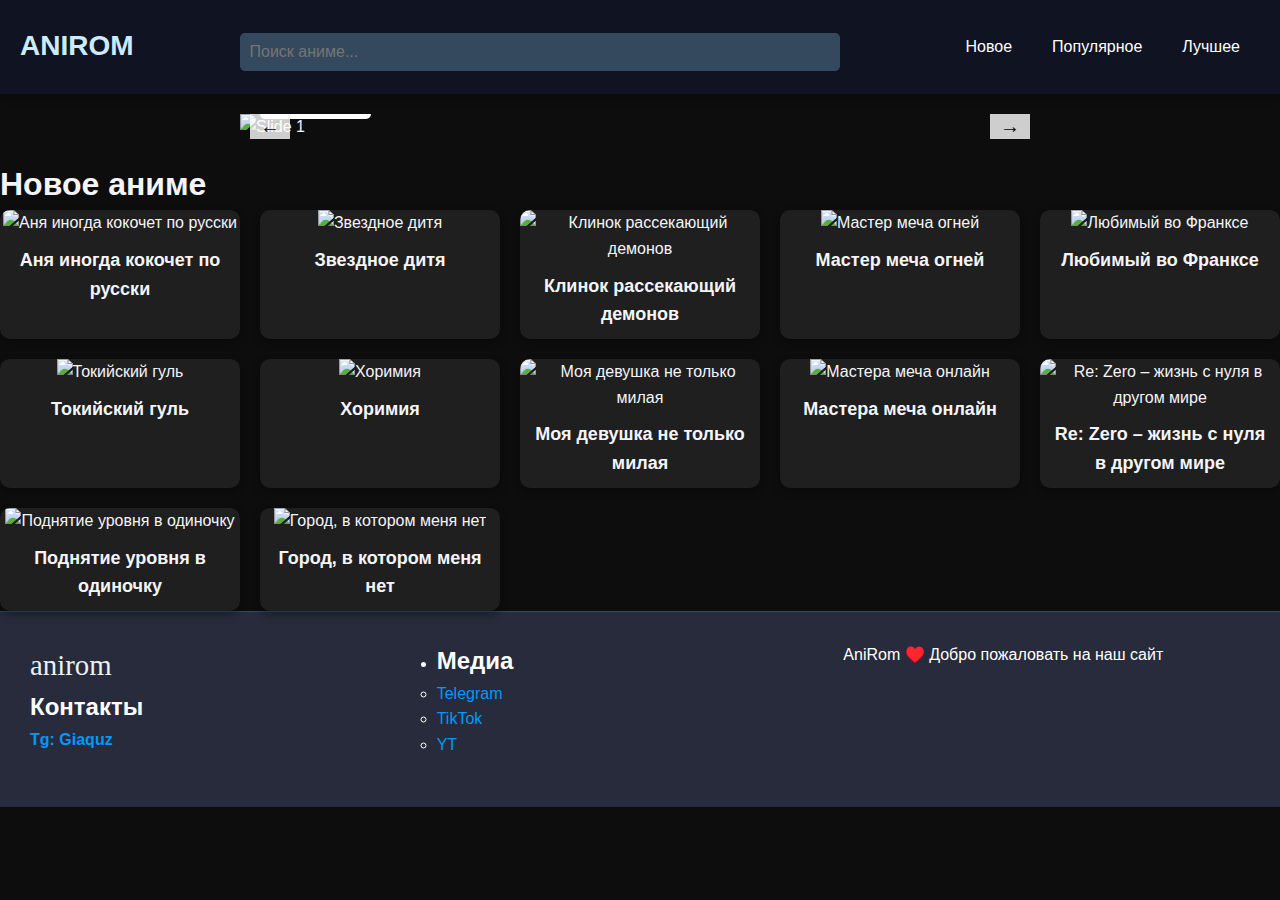
==== index.html @ 2cd1ccc6 "Add files via upload" ====
<!DOCTYPE html>
<html lang="en">
<head>
    <meta charset="UTF-8">
    <meta name="viewport" content="width=device-width, initial-scale=1.0">
    <title>Главная - Аниме</title>
    <link rel="stylesheet" href="style.css">
    <script src="https://code.jquery.com/jquery-3.6.0.min.js"></script>
</head>
<body>
    <header>
        <a class="logo" href="index.html">AniRom</a>
        <input type="text" id="search" placeholder="Поиск аниме..." onkeyup="searchAnime()">
    <nav class="navbar">
        <ul class="nav-list">
            <li class="nav-item"><a href="index.html">Новое</a></li>
            <li class="nav-item"><a href="famous.html">Популярное</a></li>
            <li class="nav-item"><a href="best.html">Лучшее</a></li>
        </ul>
    </nav>
                <!-- Бургер-кнопка для мобильных устройств -->
                <button id="burgerButton" class="burger-button" aria-label="Открыть меню">
                    <span></span>
                    <span></span>
                    <span></span>
                </button>
    </header>
    
        
        <!-- Боковая панель меню -->
        
    

    <div class="carousel">
        <div class="carousel__track-container">
            <div class="carousel__track">
                <div class="carousel__slide">
                    <img src="images/anya_image1.webp" alt="Slide 1">
                    <div class="carousel__info">
                        <h3>Аня иногда кокочет по русски</h3>
                        <a href="anime.html?id=1" class="watch-button">Смотреть</a>
                    </div>
                </div>
                <div class="carousel__slide">
                    <img src="images/star_child.jpg" alt="Slide 2">
                    <div class="carousel__info">
                        <h3>Звездное дитя</h3>
                        <a href="anime.html?id=2" class="watch-button">Смотреть</a>
                    </div>
                </div>
                <div class="carousel__slide">
                    <img src="images/demon_slayer.jpg" alt="Slide 2">
                    <div class="carousel__info">
                        <h3>Клинок рассекающий демонов</h3>
                        <a href="anime.html?id=3" class="watch-button">Смотреть</a>
                    </div>
                </div>
                <div class="carousel__slide">
                    <img src="images/sword_master.jpeg" alt="Slide 2">
                    <div class="carousel__info">
                        <h3>Мастер меча огней</h3>
                        <a href="anime.html?id=4" class="watch-button">Смотреть</a>
                    </div>
                </div>
                <div class="carousel__slide">
                    <img src="images/frankse.jpg" alt="Slide 2">
                    <div class="carousel__info">
                        <h3>Любимый во Франксе</h3>
                        <a href="anime.html?id=5" class="watch-button">Смотреть</a>
                    </div>
                </div>
                <!-- Добавьте больше слайдов по аналогии -->
            </div>
        </div>
        <button class="carousel-button carousel-button--prev">←</button>
        <button class="carousel-button carousel-button--next">→</button>
    </div>
    
    <main>
        <h1>Новое аниме</h1>
        <div class="anime-grid" id="animeGrid">
            <!-- Карточки с аниме будут добавлены через JavaScript -->
        </div>
    </main>

    <footer class="footer">
        <div class="footer__addr">
            <h1 class="footer__logo">AniRom</h1>
            <h2>Контакты</h2>
            <h3>Tg: Giaquz</h3>
        </div>
    
        <ul class="footer__nav">
            <li class="nav__item">
                <h2 class="nav__title">Медиа</h2>
                <ul class="nav__ul">
                    <li><a href="#">Telegram</a></li>
                    <li><a href="#">TikTok</a></li>
                    <li><a href="#">YT</a></li>
                </ul>
            </li>
        </ul>
    
        <div class="legal__links">
            <span>AniRom <span class="heart">♥️</span> Добро пожаловать на наш сайт</span>
        </div>
    </footer>

    <script src="script.js"></script>
</body>
</html>
---- style.css ----
/* Основные стили для всей страницы */
* {
    margin: 0;
    padding: 0;
    box-sizing: border-box;
}

body {
    font-family: 'Arial', sans-serif;
    background-color: #0d0d0d; /* Темный фон для улучшения контраста */
    color: #f4f4f9;
    line-height: 1.6;
}

/* Заголовок и поиск */
header {
    display: flex;
    justify-content: space-between;
    align-items: center;
    background-color: #101422;
    padding: 20px;
    box-shadow: 0 4px 8px rgba(0, 0, 0, 0.2);
}

.logo {
    text-transform: uppercase;
    font-size: 28px;
    font-weight: bold;
    color: #ccebfd;
    text-decoration: none;
}

header input[type="text"] {
    padding: 10px;
    width: 60%;
    max-width: 600px;
    border: none;
    border-radius: 5px;
    font-size: 16px;
    background-color: #34495e;
    color: #f4f4f9;
    margin-top: 10px;
    transition: background-color 0.3s ease;
}

header input[type="text"]:focus {
    background-color: #2c3e50;
    outline: none;
}

/* Стили каруселей */
.carousel {
    position: relative;
    overflow: hidden;
    width: 100%;
    max-width: 800px; /* Максимальная ширина карусели */
    margin: 20px auto; /* Центрируем карусель */
}
.carousel__track-container {
    position: relative;
    width: 100%;
    overflow: hidden; /* Скрытие лишних частей слайдов */
}

.carousel__track {
    display: flex;
    transition: transform 0.3s ease-in-out; /* Плавный переход при смене слайдов */
}

.carousel__slide {
    min-width: 100%; /* Каждый слайд занимает 100% ширины карусели */
    box-sizing: border-box;
    position: relative;
}

.carousel__slide img {
    width: 100%; /* Изображение растягивается на всю ширину слайда */
    height: auto; /* Высота будет пропорциональна ширине */
    max-height: 400px; /* Ограничиваем максимальную высоту изображения */
    object-fit: cover; /* Обеспечиваем обрезку изображения для сохранения пропорций */
}

.carousel__info {
    position: absolute;
    bottom: 20px;
    left: 20px;
    color: #fff;
}

.watch-button {
    padding: 10px 20px;
    background-color: #ffffff;
    color: #ff0000;
    text-decoration: none;
    border-radius: 5px;
    margin-top: 10px;
    display: inline-block;
}

/* Кнопки карусели */
.carousel-button {
    position: absolute;
    top: 50%;
    transform: translateY(-50%);
    background-color: rgba(0, 0, 0, 0.6);
    color: rgb(0, 0, 0);
    padding: 10px 15px;
    border: none;
    border-radius: 5px;
    cursor: pointer;
    z-index: 10;
    font-size: 20px;
}

.carousel-button:hover {
    background-color: rgba(0, 0, 0, 0.8);
}

.carousel-button--prev {
    left: 10px;
}

.carousel-button--next {
    right: 10px;
}


#menuButton {
    font-size: 24px;
    margin: 10px;
    cursor: pointer;
}

.sidebar-open #sidebar {
    left: 0;
}

.carousel img {
    width: 100%;
    display: block;
}

.carousel-buttons {
    position: absolute;
    top: 50%;
    left: 0;
    right: 0;
    display: flex;
    justify-content: space-between;
    transform: translateY(-50%);
}

.carousel-button {
    background-color: rgba(255, 255, 255, 0.8);
    border: none;
    padding: 10px;
    cursor: pointer;
    transition: background-color 0.3s;
}

.carousel-button:hover {
    background-color: rgba(255, 255, 255, 1);
}

/* Сетка аниме */
.anime-grid {
    display: grid;
    grid-template-columns: repeat(auto-fill, minmax(220px, 1fr));
    gap: 20px;
}

/* Карточки аниме */
.anime-card {
    background-color: #1f1f1f;
    border-radius: 10px;
    box-shadow: 0 4px 8px rgba(0, 0, 0, 0.3);
    overflow: hidden;
    text-align: center;
    cursor: pointer;
    transition: transform 0.3s, box-shadow 0.3s;
}

.anime-card:hover {
    transform: scale(1.05);
    box-shadow: 0 8px 16px rgba(0, 0, 0, 0.5);
}

.anime-card img {
    width: 100%;
    height: 300px;
    object-fit: cover;
    transition: filter 0.3s ease;
}

.anime-card img:hover {
    filter: brightness(90%);
}

.anime-card h3 {
    padding: 10px;
    font-size: 18px;
    color: #f4f4f9;
}

/* Страница информации об аниме */
.anime-info {
    display: flex;
    flex-direction: column;
    align-items: center;
    text-align: center;
    margin: 20px auto;
    max-width: 800px;
}

.anime-info img {
    width: 100%;
    max-width: 500px;
    border-radius: 10px;
    box-shadow: 0 4px 12px rgba(0, 0, 0, 0.4);
    margin-bottom: 20px;
}

.anime-info p {
    font-size: 16px;
    line-height: 1.6;
    color: #ddd;
    margin-bottom: 20px;
}

/* Список серий */
#episodeList {
    display: flex;
    flex-wrap: wrap;
    justify-content: center;
    gap: 10px;
}

#episodeList button {
    background-color: #f39c12;
    border: none;
    color: #fff;
    padding: 10px 15px;
    font-size: 14px;
    border-radius: 5px;
    cursor: pointer;
    transition: background-color 0.3s;
}

#episodeList button:hover {
    background-color: #e67e22;
}

/* Подвал */
.footer {
    display: flex;
    flex-direction: row;
    justify-content: space-between;
    padding: 30px;
    color: #ffffff;
    background-color: #272B3B;
    border-top: 1px solid #34495e;
    flex-wrap: wrap;
}

.footer > * {
    flex: 1 1 200px;
    margin-bottom: 20px;
}

.footer__logo {
    font-family: 'Pacifico', cursive;
    font-weight: 100;
    text-transform: lowercase;
    font-size: 1.8rem;
    color: #ecf0f1;
}

.footeraddr h2, .footernav h2 {
    font-size: 18px;
    font-weight: 100;
    color: #ecf0f1;
}

.footer__addr h3 {
    font-size: 16px;
    color: #0099ff;
}

.footer__nav a {
    color: #0099ff;
    text-decoration: none;
    margin: 5px 0;
}

.footer__nav a:hover {
    text-decoration: underline;
}


/* Меню */
.menu__list {
    display: flex;
    list-style: none;
    padding: 0; /* Убираем отступы */
    margin: 0; /* Убираем отступы */
}

.menu__list-item {
    margin-right: 20px;
}

.menu__list-link {
    padding: 10px 20px;
    font-size: 20px;
    color: #00bbff;
    cursor: pointer;
    transition: all 0.3s;
}

.menu__list-link:hover {
    color: #f39c12;
}
.menulist-item{
    margin-right: 20px;
    padding: 10px 20px;
    font-size: 20px;
    cursor: pointer;
    transition: all 0.3s
}

/* Бургер-кнопка */
.burger-button {
    display: none; /* Скрываем кнопку на больших экранах */
    background: none;
    border: none;
    cursor: pointer;
    flex-direction: column;
    justify-content: space-around;
    width: 30px;
    height: 30px;
}

.burger-button span {
    display: block;
    width: 100%;
    height: 3px;
    background-color: #ff0000; /* Изменяем цвет */
    transition: 0.3s;
}

/* Стили для бокового меню */


/* Мобильные стили */
@media (max-width: 768px) {
    .burger-button {
        display: flex; /* Показываем бургер-кнопку на мобильных экранах */
    }
    
    .menu {
        display: none; /* Скрываем стандартное меню на мобильных устройствах */
    }

    /* Стили для открытого меню */
    .side-menu.open {
        left: 0; /* Показываем меню */
    }
}

#seasonSelect::after {
    content: '▼';
    position: absolute;
    right: 10px;
    top: 50%;
    transform: translateY(-50%);
    pointer-events: none;
    font-size: 12px;
    color: #aaa;
}

#seasonSelect {
    width: 200px;
    padding: 10px;
    font-size: 16px;
    border: none;
    border-radius: 8px;
    background-color: #333;
    color: #fff;
    appearance: none;
    -webkit-appearance: none;
    -moz-appearance: none;
    position: relative;
    box-shadow: 0 4px 10px rgba(0, 0, 0, 0.2);
    cursor: pointer;
    outline: none;
    transition: background-color 0.3s ease;
}

#seasonSelect:hover {
    background-color: #444;
}

#seasonSelect:focus {
    border: 1px solid #555;
}

navbar {
    background-color: #333;
    overflow: hidden;
}

.nav-list {
    list-style-type: none;
    margin: 0;
    padding: 0;
}

.nav-item {
    float: left;
}

.nav-item a {
    display: block;
    color: white;
    text-align: center;
    padding: 14px 20px;
    text-decoration: none;
}

.nav-item a:hover {
    background-color: #575757;
    transition: background-color 0.3s;
}

@media screen and (max-width: 600px) {
    .navbar {
        display: none; /* Скрывает навигационную панель на экранах меньше 600px */
    }
}
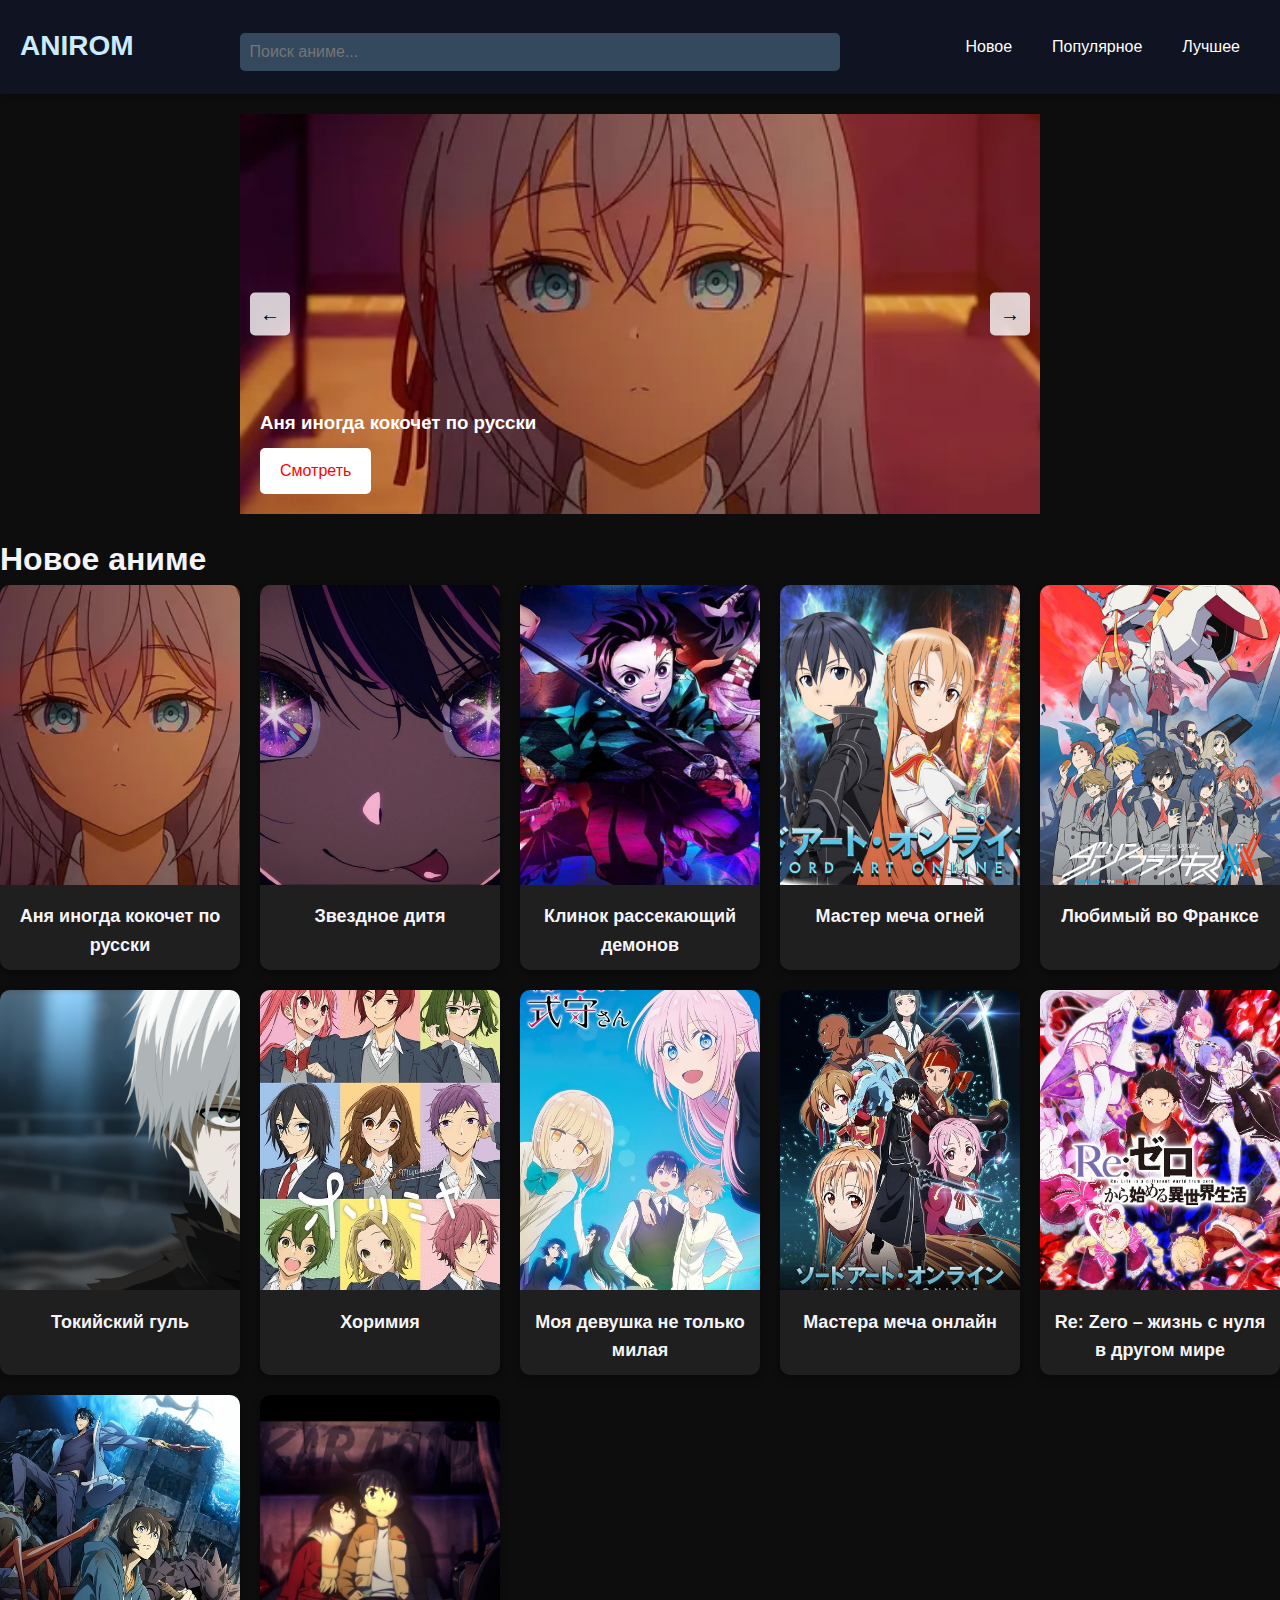
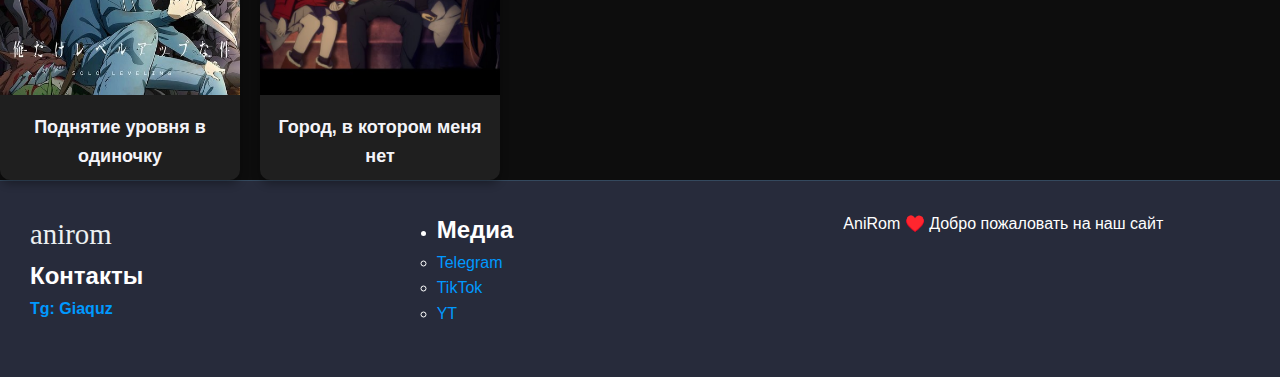
==== commit a9f33c72: "Update index.html" ====
--- a/index.html
+++ b/index.html
@@ -20,9 +20,9 @@
     </nav>
                 <!-- Бургер-кнопка для мобильных устройств -->
                 <button id="burgerButton" class="burger-button" aria-label="Открыть меню">
-                    <span></span>
-                    <span></span>
-                    <span></span>
+                    <span href="index.html">Новое</span>
+                    <span href="famous.html">Популярное</span>
+                    <span href="best.html">Лучшее</span>
                 </button>
     </header>
     
@@ -108,4 +108,4 @@
 
     <script src="script.js"></script>
 </body>
-</html>+</html>
